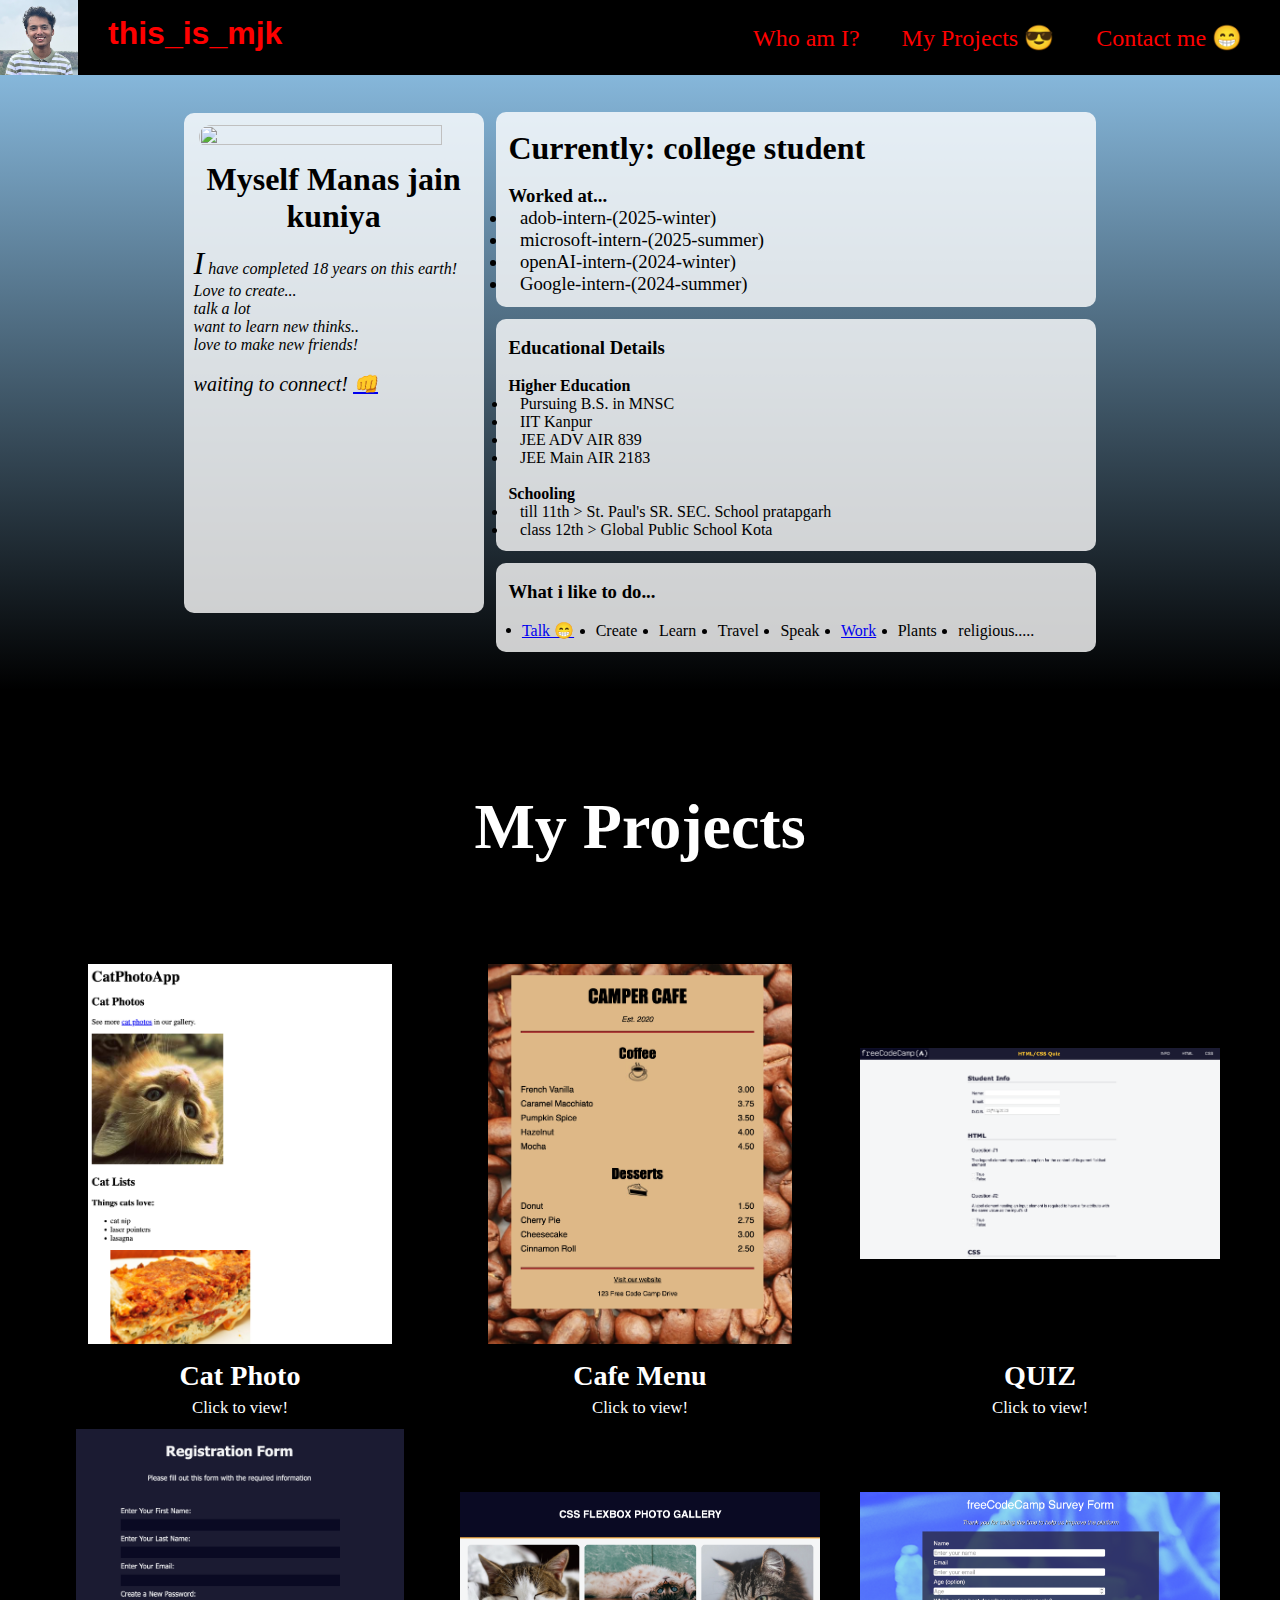
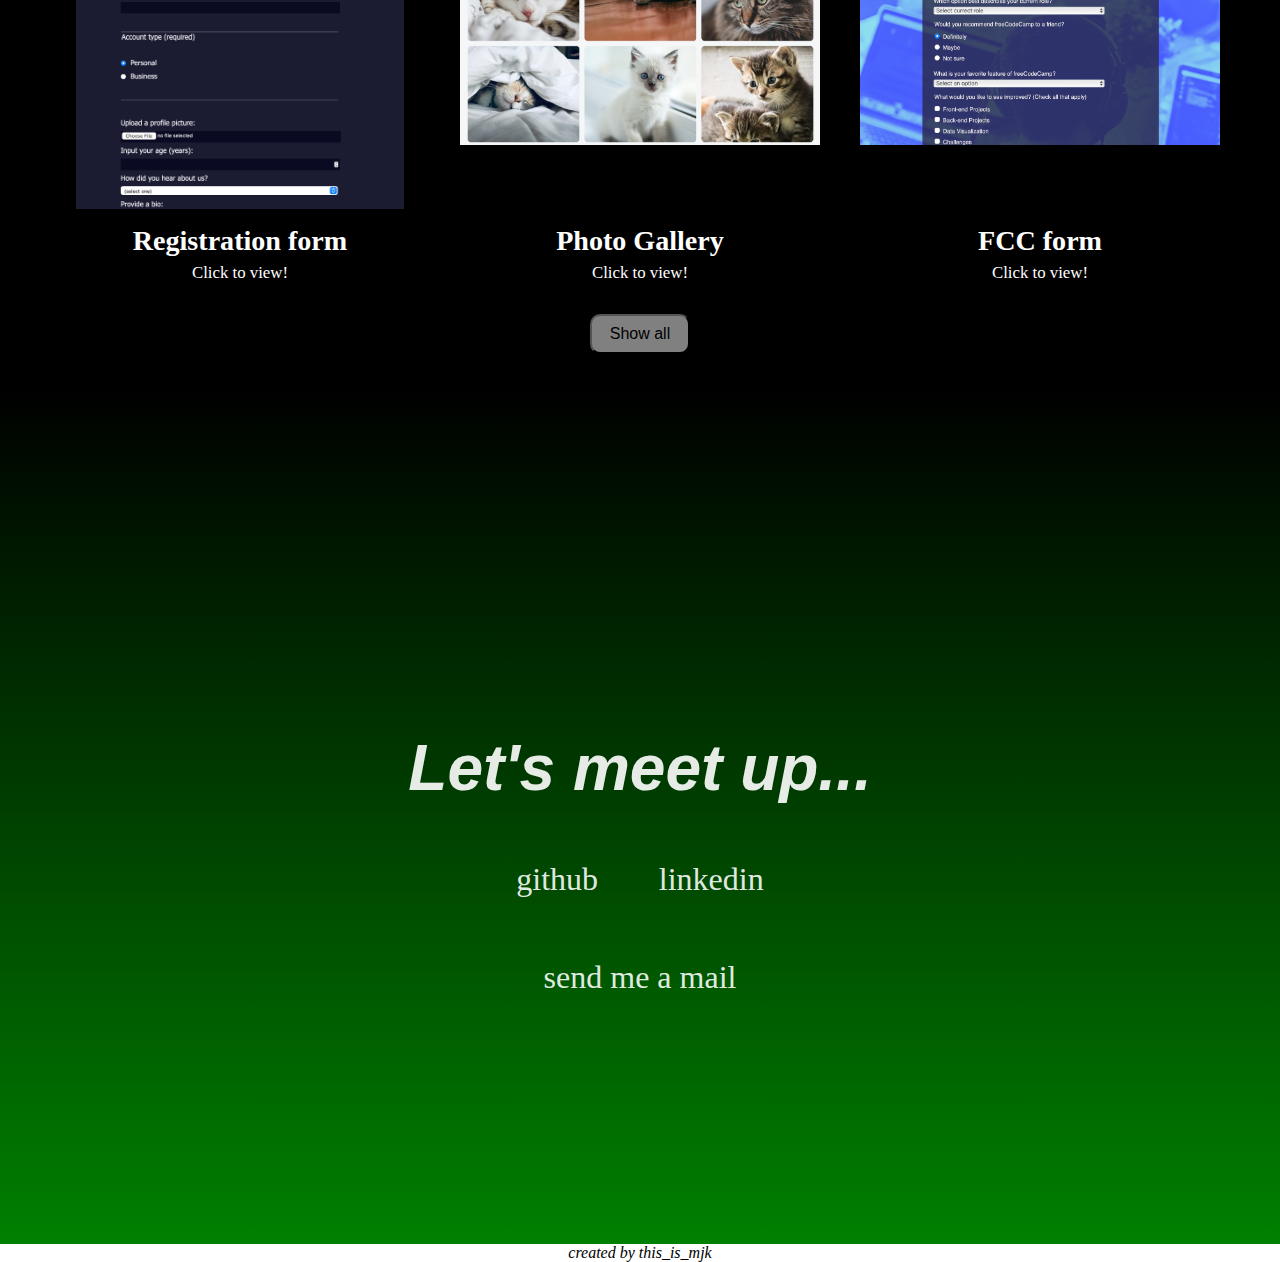
==== index.html @ 7267a72e "Rename profile.html to index.html" ====
<!DOCTYPE html>
<html lang="en">
    <head>
        <title>this_is_mjk Profile</title>
        <meta charset="UTF-8">
        <meta name="viewport" content="width=device-width, initial-scale=1.0">
        <meta name="description" content="profile of manas jain kuniya or this_is_mjk">
        <link rel="stylesheet" href="profile.css">
    </head>
    <body> 
        <main id="main">
            <header>
                <div id="img-div" class="logo-name">
                <img id="image" src="logo.png" alt="my photo">
                <h1 id="img-caption">this_is_mjk</h1>
                </div>
                <nav>
                    <a href="#tribute-info">Who am I?</a>
                    <a href="#project">My Projects 😎</a>
                    <a href="#contact">Contact me 😁</a>
                </nav>
            </header>
            <section id="tribute-info">
                <div class="info-left">
                    <img class="image" src="/Users/this_is_mjk/web_dev/projects/p2_myprofile/profilepic.JPG">
                    <div class="bio">
                        <h1>Myself Manas jain kuniya</h1>
                        <list class="list">
                           <li class="item"><span class="bold">I</span> have completed 18 years on this earth!</li>
                           <li class="item">Love to create...</li>
                           <li class="item">talk a lot</li>
                           <li class="item">want to learn new thinks..</li>
                           <li class="item">love to make new friends!</li>
                           <br>
                           <li class="item medium">waiting to connect! <a href="#contact">👊</a></li>
                        </list>
                    </div>
                </div>
                <div class="info-right">
                    <div class="info-right-section" name="interns">
                        <h1>Currently: college student</h1>
                        <br>
                        <div class="history">
                            <h3>Worked at...<h3>
                            <list>
                                <li>adob-intern-(2025-winter)</li>
                                <li>microsoft-intern-(2025-summer)</li>
                                <li>openAI-intern-(2024-winter)</li>
                                <li>Google-intern-(2024-summer)</li>
                            </list>
                        </div>
                    </div>
                    <div class="info-right-section" name="achivements">
                        <h3>Educational Details</h3>
                        <br>
                        <list>
                            <h4>Higher Education</h4>
                            <li>Pursuing B.S. in MNSC </li>
                            <li>IIT Kanpur</li>
                            <li>JEE ADV AIR 839</li>
                            <li>JEE Main AIR 2183</li>
                            <br>
                            <h4>Schooling</h4>
                            <li>till 11th > St. Paul's SR. SEC. School pratapgarh</li>
                            <li>class 12th > Global Public School Kota</li>
                        </list>
                    </div>
                    <div class="info-right-section" name="hobbies">
                        <h3>What i like to do...</h3>
                        <br>
                        <list class="inline">
                            <li><a href="#contact">Talk 😁</a></li>
                            <li>Create</li>
                            <li>Learn</li>
                            <li>Travel</li>
                            <li>Speak</li>
                            <li><a href="#project">Work</a></li>
                            <li>Plants</li>
                            <li>religious.....</li>
                        </list>
                    </div>
                </div>    
            </section>
            <section id="project" class="project">
                <h1>My Projects</h1>
                <div id="project-gallery" class="project-gallery">
                    <a href="/Users/this_is_mjk/web_dev/CatPhotoApp.html" target="_blank">
                        <div class="project-icon">
                            <div class="p-img-div">
                                <img class="project-image" src="p1catphoto.png">
                            </div>
                            <h3 class="project-name">Cat Photo</h3>
                            <p></p>
                        </div>
                    </a>
                    <a href="/Users/this_is_mjk/web_dev/cafe_menu/cafe_menu.html" target="_blank">
                        <div class="project-icon">
                            <div class="p-img-div">
                                <img class="project-image" src="p2menu.png">
                            </div>
                            <h3 class="project-name">Cafe Menu</h3>
                            <p></p>
                        </div>
                    </a>
                    <a href="/Users/this_is_mjk/web_dev/Accessibility/Accessibility.html" target="_blank"> 
                        <div class="project-icon">
                            <div class="p-img-div">
                                <img class="project-image" src="p3acc.png">
                            </div>
                            <h3 class="project-name">QUIZ</h3>
                            <p></p>
                        </div>
                    </a>
                    <a href="/Users/this_is_mjk/web_dev/online-registration-form/form.html" target="_blank">
                        <div class="project-icon">
                            <div class="p-img-div">
                                <img class="project-image" src="p4form.png">
                            </div>
                            <h3 class="project-name">Registration form</h3>
                            <p></p>
                        </div>
                    </a>
                    <a href="/Users/this_is_mjk/web_dev/photogallery/photogallery.html" target="_blank">
                        <div class="project-icon">
                            <div class="p-img-div">
                                <img class="project-image" src="p5gall.png">
                            </div>
                            <h3 class="project-name">Photo Gallery</h3>
                            <p></p>
                        </div>
                    </a>
                    <a href="/Users/this_is_mjk/web_dev/projects/p1_form/form.html" target="_blank">
                        <div class="project-icon">
                            <div class="p-img-div">
                                <img class="project-image" src="p6form.png">
                            </div>
                            <h3 class="project-name">FCC form</h3>
                            <p></p>
                        </div>
                    </a>
                </div>
                <button id="show-more">Show all</button>
            </section>
            <section id="contact" class="contact">
                <h1>Let's meet up...</h1>
                <div class="links">
                    <a target="_blank" href="https://github.com/Manas-jain-kuniya">github</a>
                    <a target="_blank" href="https://www.linkedin.com/in/manas-jain-kuniya-865082210/?originalSubdomain=in">linkedin</a>
                    <a target="_blank" href="mailto:mjlivetowork@gmail.com">send me a mail</a>

                </div>
            </section>
            <footer>
                <p class="end">created by this_is_mjk</p>
            </footer>
            

        </main>
    </body>
</html>
---- profile.css ----
@media (prefers-reduced-motion: no-preference) {
    * {
      scroll-behavior: smooth;
      box-sizing:border-box;
        margin: 0;
        padding: 0;
    }
}

header {
    z-index: 10;
    width: 100%;
    height: 75px;
    background-color: black;
    position: fixed;
    display: flex;
    justify-content: space-between;
    top: 0;
    left: 0;
    overflow-x: scroll;
    align-items: center;
}
.logo-name {
    display: flex;
    
}

#image {
    color: red;
    max-height: 75px;
    max-width: fit-content;
    padding: 0;
    display: inline;
    align-self: center;

}

.logo-name h1 {
    color: red;
    font-family: sans-serif;
    display: block;
    font-weight: 600;
    padding-top: 15px;
    padding-right: 50px;
    padding-left: 30px;
}
nav {
    width: 75%;
    min-width: 485px;
    text-align: right;
}
nav > a {
    display: inline-block;
    margin-right: 4%;
    font-size: 1.5em;
    text-decoration: none;
    font-family: "optima" ;
    color: red;
}

#tribute-info {
    background: linear-gradient( rgb(150, 205, 245), black);
    padding-top: 100px;
    display: flex;
    justify-content: center;
    flex-direction: row;
    flex-wrap: wrap;
    
}

.info-left {
    background-color: rgba( 255, 255, 255, 0.8);
    border-radius: 10px;
    margin: 1% 1% 0 0;
    max-width: 400px;
    width: 20%;
    height: 70%;
    min-width: 300px;
    min-height: 500px;   
}
.info-left h1 {
    text-align: center;
}
.list {
    display: block;
    margin: 10px;
}
.bold{
    font-size: 2em;
    font-weight: 500;

}
.medium{
    font-size: 1.25em;
}
.item{
    list-style-type: none;
    font-style: italic;
    
}

.image {
    object-fit: scale-down;
    border-radius: 20px;
    display: block;
    margin: 4% auto;
    width: 90%;
    height: 60%;
    /*min-height: 200px;
    min-width: 175px;*/

}
.info-right{
    display: block;
    height: fit-content;
    width: fit-content;
    margin-bottom: 2%;
}

.info-right-section {
    background-color: rgba( 255, 255, 255, 0.8);
    border-radius: 10px;
    margin: 2% auto;
    width: 50vw;
    max-width: 600px;
    min-width: 300px;
    padding: 2%;
    padding-top: 3%;

}

.info-right-section li {
    font-weight: 300;
    padding-left: 2%

    
}
.inline > li {
    display: inline-block;
    padding-right: 2px;
    margin: 0 2px;
}
.inline > li:before{
    content: "";
    display: list-item;
    position: absolute;
}



.project {
    padding: 100px 20px 35px 20px;
    background-color: black;
    color: white;
    font-size: 2em;
    text-align: center;
}
.project-gallery {
    display: flex;
    justify-content: center;
    align-items: center;
    padding-top: 90px;
    flex-wrap: wrap;
    font-size: 0.75em;
    
}

.project-gallery a {
    color: white;
    text-decoration: none;
    text-align: center;
}
.project-gallery p::after {
    content: "Click to view!";
    font-size: 0.7em;
    
}

.project-image {
    width: 50vw;
    height: 50vh;
    object-fit: scale-down;
    max-width: 400px;
    max-height: 400px;
    min-width: 300px;
    min-height: 200px;
    padding: 10px 20px;
    
}

#show-more {
    margin-top: 30px;
    height: 40px;
    width: 100px;
    background-color: grey;
    border-radius: 10px;
    color: black;
    font-size: medium;
    
}

#contact {
    height: 95vh;
    padding-top: 100px;
    display: flex;
    flex-wrap: wrap;
    flex-direction: column;
    justify-content: center;
    align-items: center ;
    z-index: -10;
    background: linear-gradient(black, green), url(/Users/this_is_mjk/web_dev/projects/p2_myprofile/contact_background.jpeg);
}

.contact > h1 {
    display: block;
    padding: 2%;
    color: rgba( 255, 255, 255, 0.9);
    font-family: 'Poppins', sans-serif;
    font-weight: 700;
    font-style: italic;
    font-size: 4em;
}
.links{
    display: flex;
    flex-wrap: wrap;
    flex-direction: row;
    justify-content: center;
}
.contact > .links> a {
    display: block;
    padding: 4%;
    margin: 4%;
    font-size: 2em;
    color: rgba( 255, 255, 255, 0.9);
    text-decoration: none; 


}
footer {
    background-color: white;
    font-size: 1em;
    font-style: italic;
    text-align: center;
    font-weight: 100;  
}
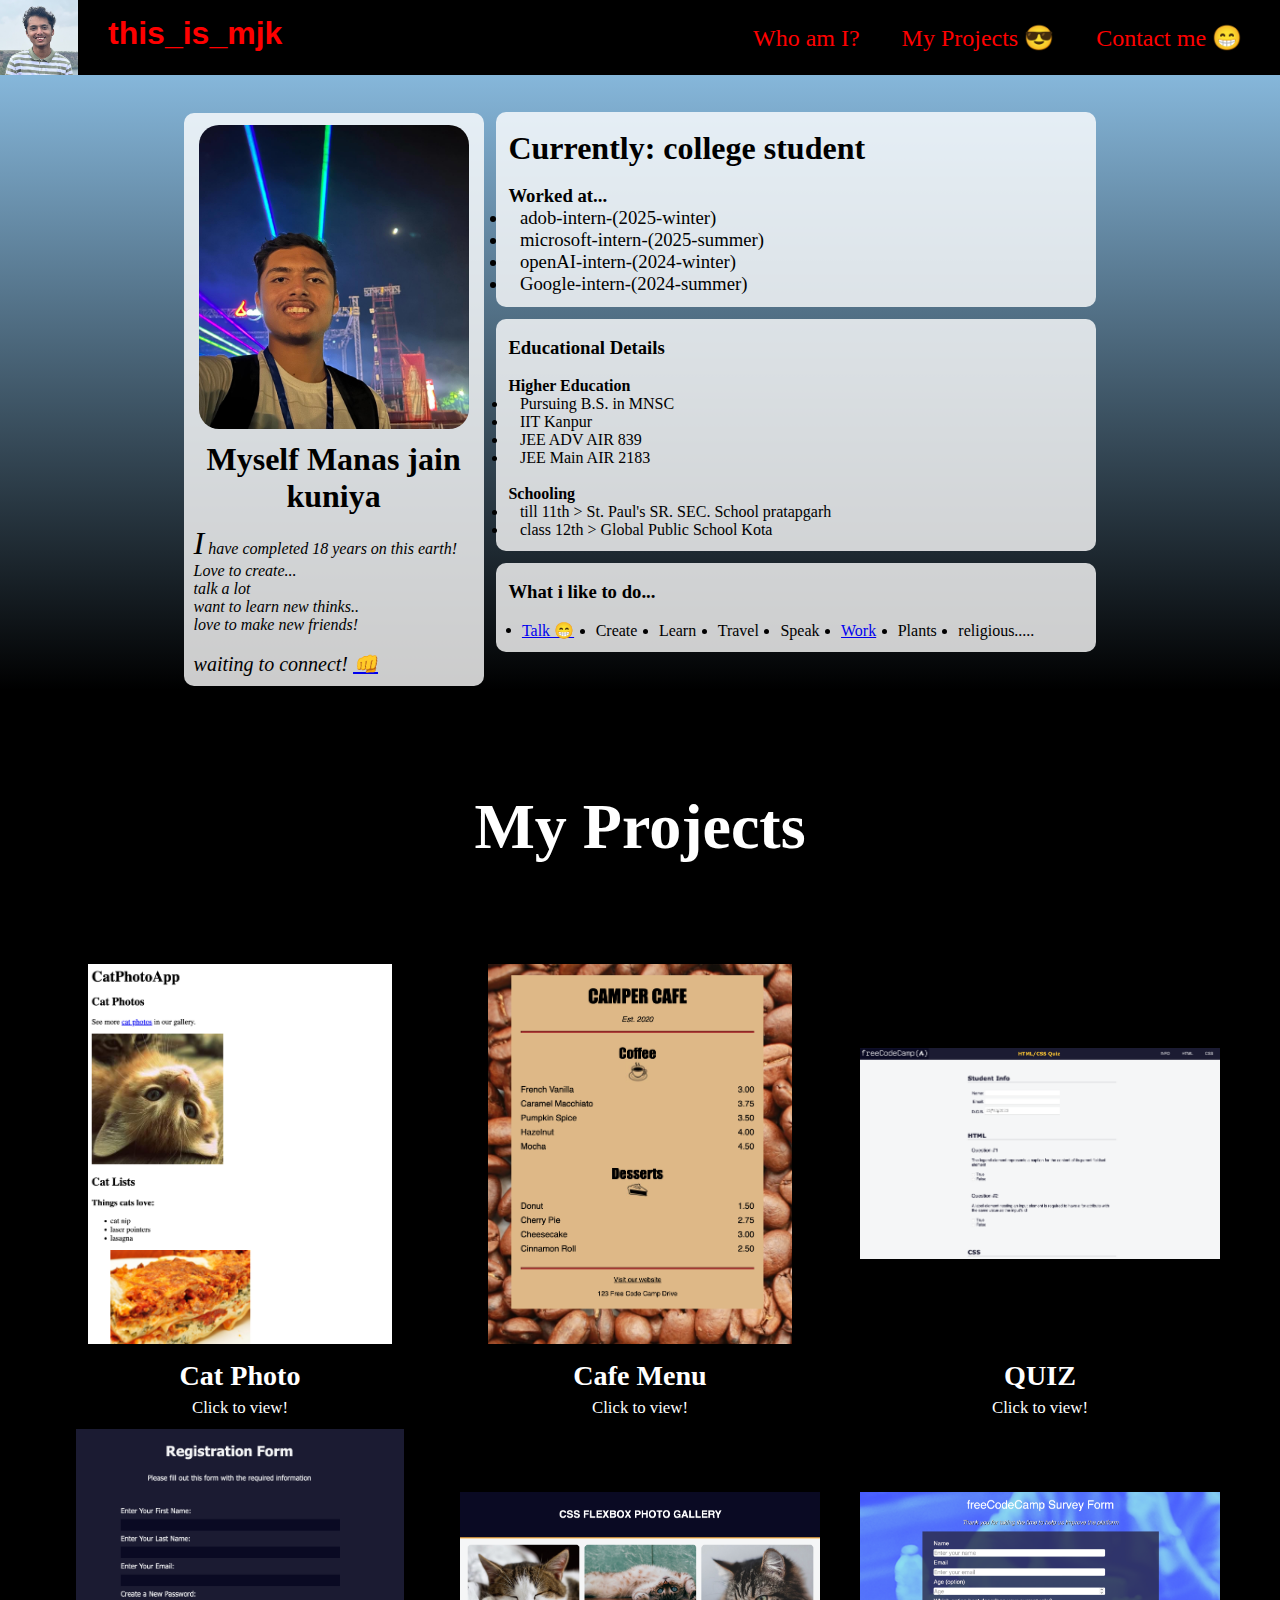
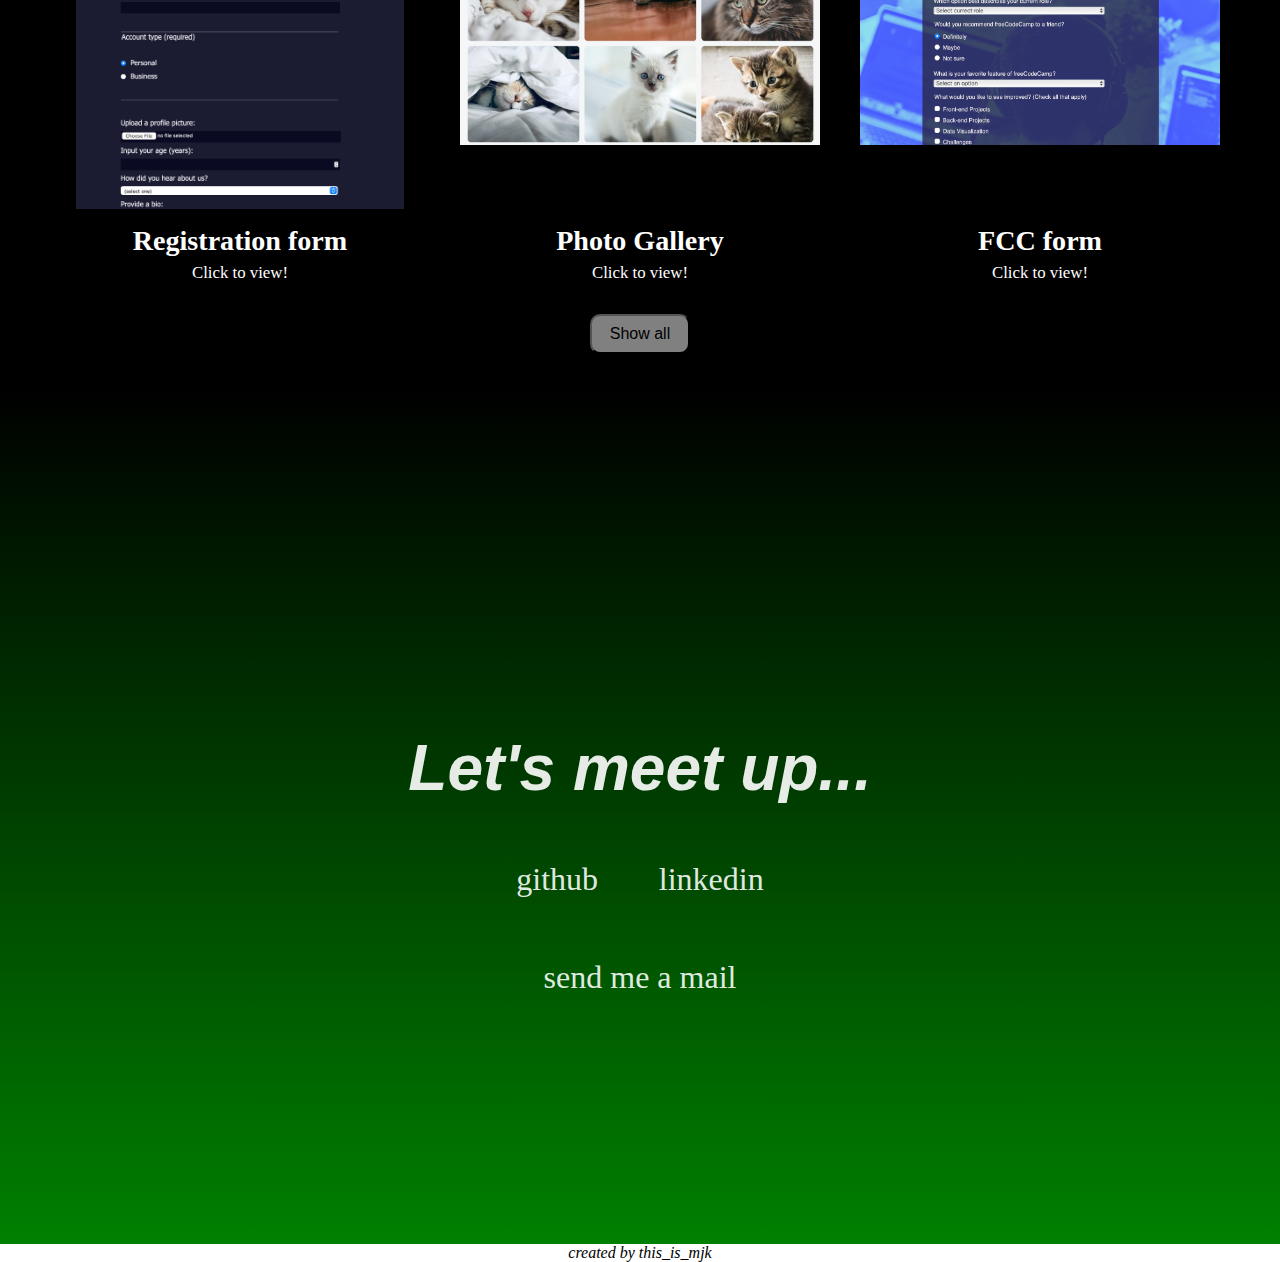
==== commit 6f60f5a5: "Update index.html" ====
--- a/index.html
+++ b/index.html
@@ -22,7 +22,7 @@
             </header>
             <section id="tribute-info">
                 <div class="info-left">
-                    <img class="image" src="/Users/this_is_mjk/web_dev/projects/p2_myprofile/profilepic.JPG">
+                    <img class="image" src="profilepic.JPG">
                     <div class="bio">
                         <h1>Myself Manas jain kuniya</h1>
                         <list class="list">
